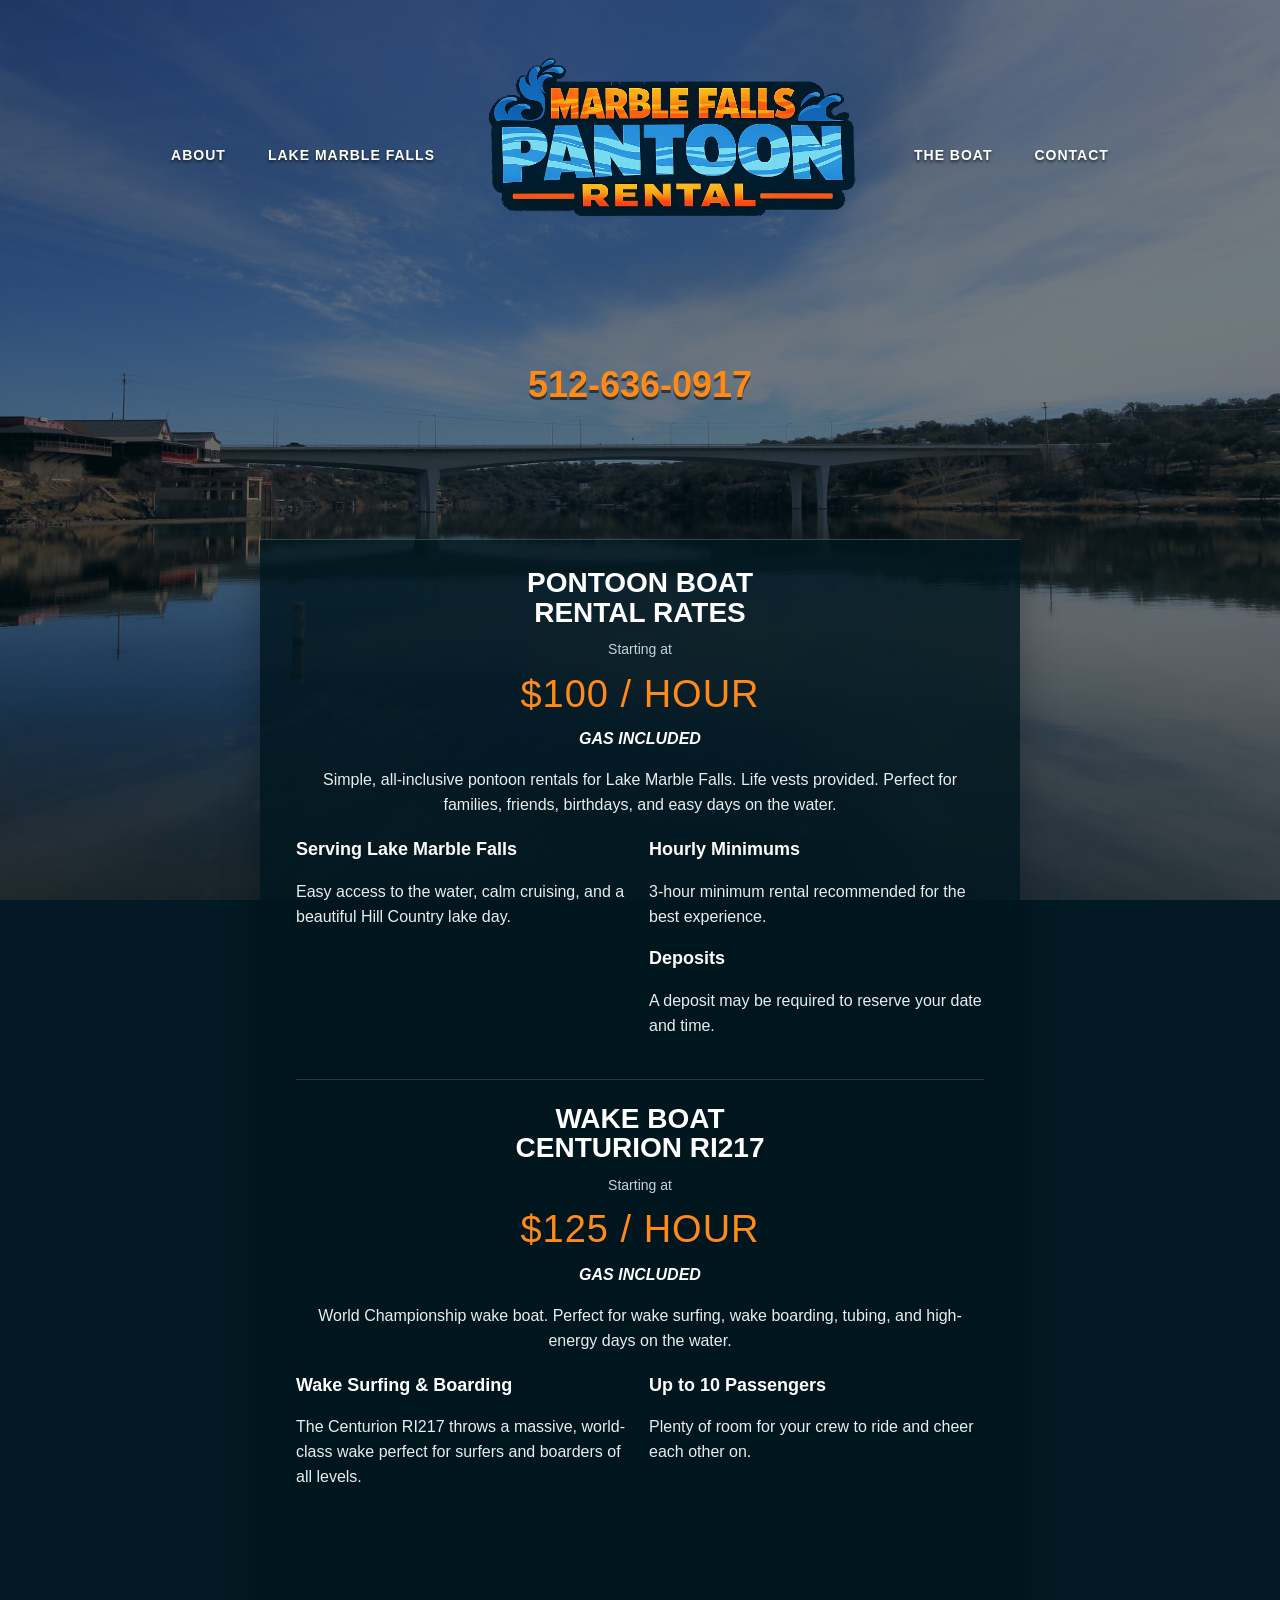
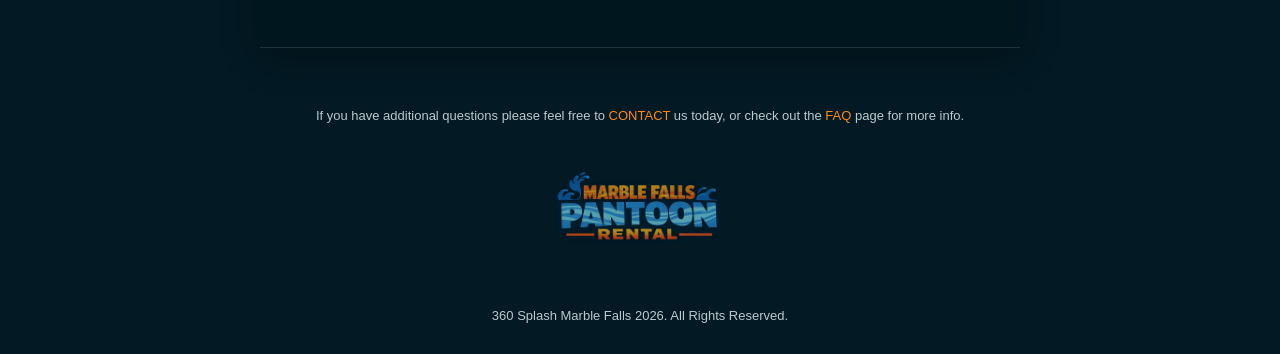
==== index.html @ e782693d "Fix wake boat price to $125/hr" ====
<!doctype html>
<html lang="en">
<head>
  <meta charset="utf-8">
  <meta name="viewport" content="width=device-width,initial-scale=1">
  <title>360 Splash Marble Falls - Pontoon Rentals</title>
  <link rel="stylesheet" href="style.css">
</head>
<body><main class="page">
<nav class="topnav">
  <a href="about.html">About</a>
  <a href="lake-marble-falls.html">Lake Marble Falls</a>
  <a href="index.html"><img class="logo" src="logo2.png" alt="Marble Falls Pantoon Rental"></a>
  <a href="the-boat.html">The Boat</a>
  <a href="contact.html">Contact</a>
</nav>
<section class="hero">
  <h2><a href="tel:5126360917" style="color:inherit;text-decoration:none">512-636-0917</a></h2>
  <a class="book" href="contact.html">Book Today!</a>
</section>

<section class="card rates">
  <h3>Pontoon Boat<br>Rental Rates</h3>
  <div class="starting">Starting at</div>
  <div class="price">$100 / HOUR</div>
  <div class="gas"><em>GAS INCLUDED</em></div>
  <p>Simple, all-inclusive pontoon rentals for Lake Marble Falls. Life vests provided. Perfect for families, friends, birthdays, and easy days on the water.</p>
  <div class="grid">
    <div>
      <h4>Serving Lake Marble Falls</h4>
      <p>Easy access to the water, calm cruising, and a beautiful Hill Country lake day.</p>
    </div>
    <div>
      <h4>Hourly Minimums</h4>
      <p>3-hour minimum rental recommended for the best experience.</p>
      <h4>Deposits</h4>
      <p>A deposit may be required to reserve your date and time.</p>
    </div>
  </div>

  <div class="divider" style="border-top:1px solid rgba(255,255,255,.15);margin:24px 0"></div>
  <h3>Wake Boat<br>Centurion RI217</h3>
  <div class="starting">Starting at</div>
  <div class="price">$125 / HOUR</div>
  <div class="gas"><em>GAS INCLUDED</em></div>
  <p>World Championship wake boat. Perfect for wake surfing, wake boarding, tubing, and high-energy days on the water.</p>
  <div class="grid">
    <div>
      <h4>Wake Surfing &amp; Boarding</h4>
      <p>The Centurion RI217 throws a massive, world-class wake perfect for surfers and boarders of all levels.</p>
    </div>
    <div>
      <h4>Up to 10 Passengers</h4>
      <p>Plenty of room for your crew to ride and cheer each other on.</p>
    </div>
  </div>
  <br>
  <a class="book" href="contact.html">Book Today!</a>
</section>
<footer class="footer">
  If you have additional questions please feel free to <a href="contact.html">CONTACT</a> us today,
  or check out the <a href="faq.html">FAQ</a> page for more info.<br><br>
  <img src="logo2.png" alt="Marble Falls Pantoon Rental" style="width:180px;opacity:.7;margin:10px auto;display:block"><br>
  360 Splash Marble Falls 2026. All Rights Reserved.
</footer>
</main></body></html>
---- style.css ----
/* 360 Splash Marble Falls */
*{box-sizing:border-box}html,body{margin:0;padding:0}body{background:#031923;color:#dbe7e8;font-family:Arial,Helvetica,sans-serif;font-size:16px;line-height:1.55;text-align:center;background-image:url('lake-marble-falls.jpg');background-repeat:no-repeat;background-position:center top;background-size:cover;background-attachment:fixed}body:before{content:"";position:fixed;inset:0;background:rgba(0,20,30,.56);z-index:-1}.page{max-width:1000px;margin:0 auto;min-height:100vh;padding:20px 20px 0}.topnav{display:flex;align-items:center;justify-content:center;gap:42px;text-transform:uppercase;letter-spacing:1px;font-weight:700;font-size:14px;margin:4px auto 22px}.topnav a{color:white;text-decoration:none;text-shadow:0 2px 3px rgba(0,0,0,.6)}.topnav a:hover{color:#ff9022}.logo{width:395px;max-width:46vw;display:block}.hero{padding:28px 0 30px}.hero-logo{width:395px;max-width:82%;margin:0 auto 18px;display:block}.hero h1{margin:0;color:white;font-family:Impact,'Arial Black',sans-serif;text-transform:uppercase;letter-spacing:1px;font-size:50px;line-height:.98;text-shadow:0 3px 0 rgba(0,0,0,.45)}.hero h2{font-family:Impact,'Arial Black',sans-serif;color:#ff8a18;font-size:36px;margin:20px 0 8px;text-shadow:0 3px 0 rgba(0,0,0,.5)}.book{display:inline-block;width:232px;height:54px;background:url('https://360splashatx.com/images/bookbtn.png') center/contain no-repeat;text-indent:-9999px;margin:8px auto 26px}.card{background:rgba(1,22,31,.82);border-top:1px solid rgba(255,255,255,.2);border-bottom:1px solid rgba(255,255,255,.12);max-width:760px;margin:0 auto 22px;padding:28px 36px;color:#e7eeee;box-shadow:0 10px 35px rgba(0,0,0,.28)}.card.wide{max-width:900px}.eyebrow{font-size:13px;color:#fb8315;text-transform:uppercase;letter-spacing:3px;font-weight:800;margin-bottom:16px}.rates h3{font-family:Impact,'Arial Black',sans-serif;text-transform:uppercase;color:white;font-size:28px;line-height:1.05;margin:0 0 12px}.starting{font-size:14px;color:#bfd7d9}.price{font-family:Impact,'Arial Black',sans-serif;color:#ff8a18;font-size:38px;letter-spacing:1px;margin:4px 0}.gas{font-style:italic;color:white;font-weight:700}.grid{display:grid;grid-template-columns:1fr 1fr;gap:18px;text-align:left;margin-top:18px}.grid h4{color:white;margin:0 0 5px;font-size:18px}.content{text-align:left}.content h1,.content h2,.content h3{font-family:Impact,'Arial Black',sans-serif;color:white;text-transform:uppercase;letter-spacing:1px}.content p{margin:0 0 16px}.photo{width:100%;height:auto;display:block;margin:18px auto;border-radius:4px}.fleet-item{display:grid;grid-template-columns:260px 1fr;gap:26px;align-items:start;margin:26px 0;text-align:left}.fleet-item img{width:100%;height:auto;border-radius:4px}.fleet-item h3{margin-top:0}.faq p{margin:0 0 14px}.faq strong{color:white}.links a,.content a{color:#ff8a18}.contact-links{font-family:Impact,'Arial Black',sans-serif;font-size:32px;line-height:1.25;text-align:center;margin-bottom:20px}.contact-links a{color:#ff8a18;text-decoration:none;display:block}.form{display:grid;gap:10px;max-width:560px;margin:20px auto;text-align:left}.form input,.form textarea{width:100%;padding:13px;border:none;background:#e9eeee;color:#10232b;font-size:15px}.form textarea{height:130px}.form button{border:0;background:#ff701b;color:white;font-weight:900;text-transform:uppercase;letter-spacing:1px;padding:14px 20px;cursor:pointer;width:100%}.footer{font-size:13px;color:#b8cacd;margin:36px auto 0;padding:22px 0 28px}.footer a{color:#ff8a18;text-decoration:none}@media(max-width:760px){.topnav{gap:12px;flex-wrap:wrap;font-size:12px}.topnav a:has(.logo){order:-1;flex-basis:100%}.logo{width:260px;max-width:86%;margin:auto}.hero h1{font-size:34px}.hero h2{font-size:26px}.card{padding:22px 18px}.grid,.fleet-item{grid-template-columns:1fr}.contact-links{font-size:24px}}
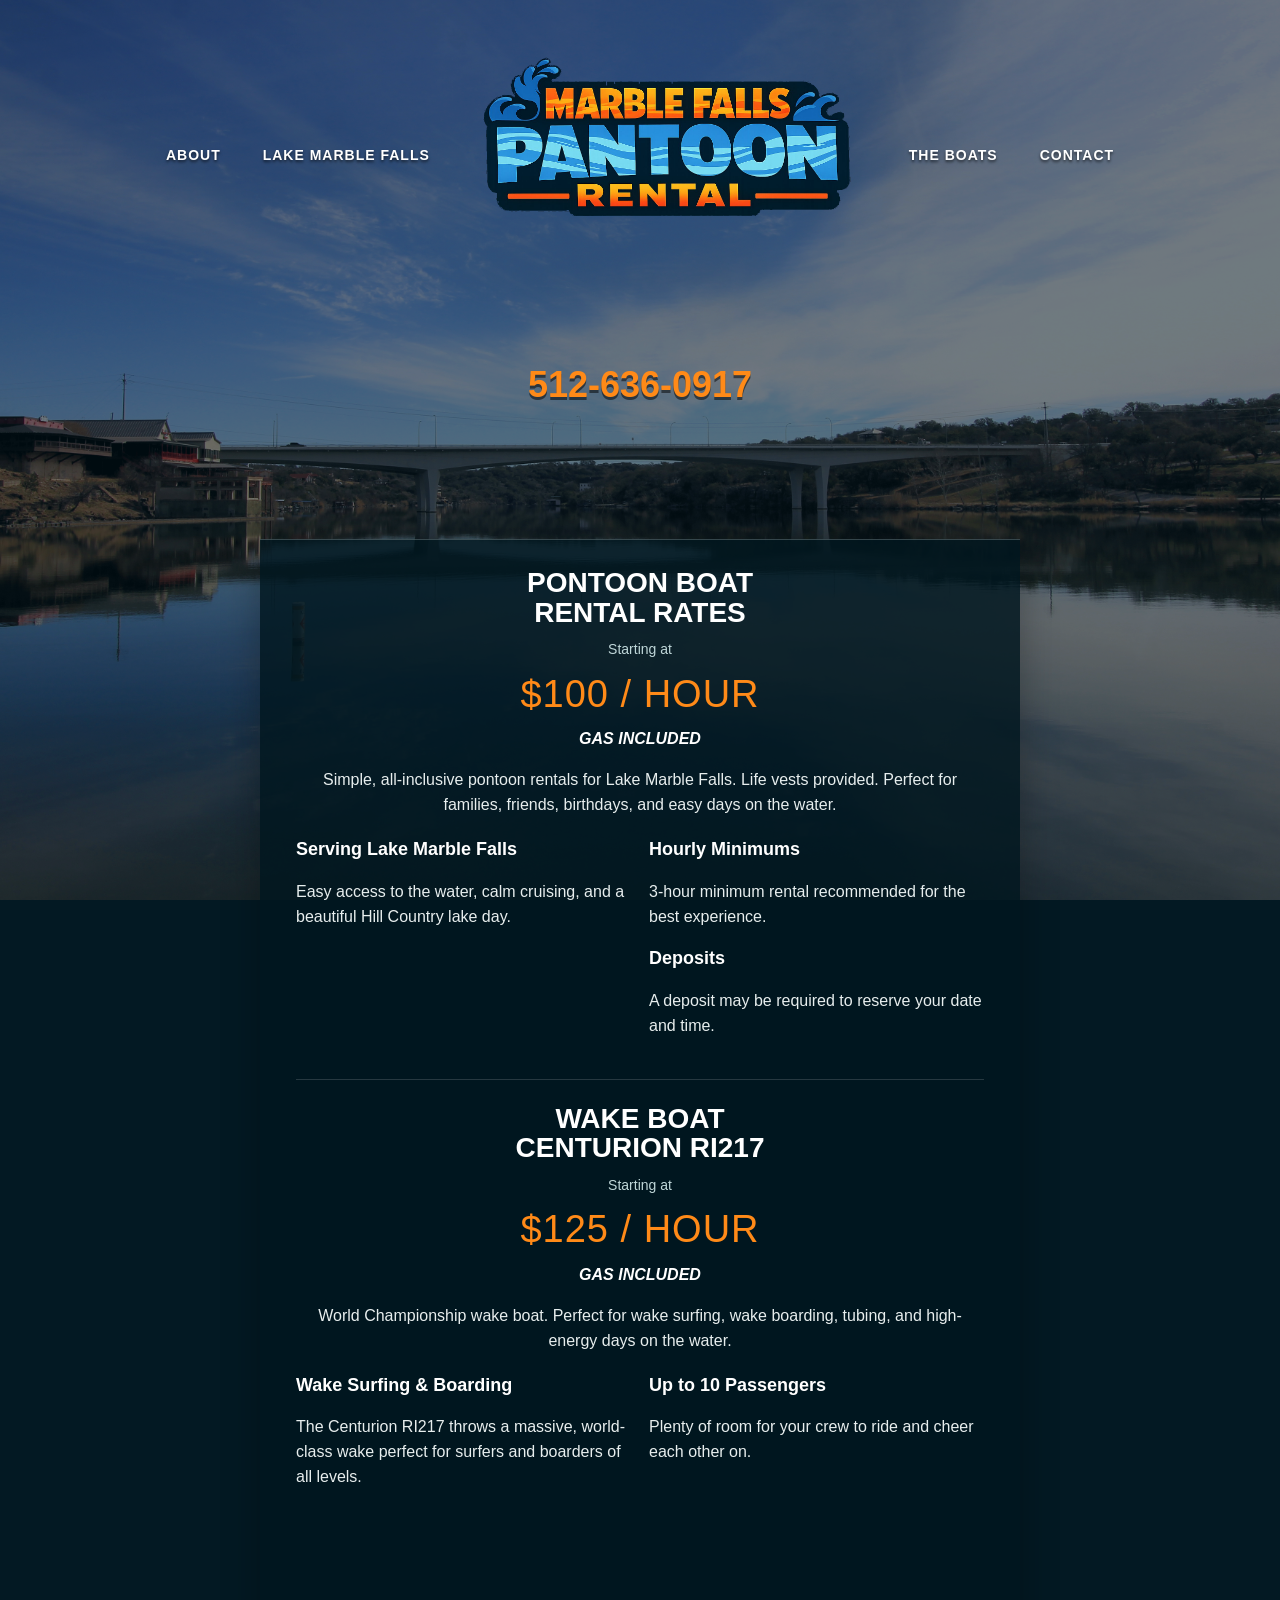
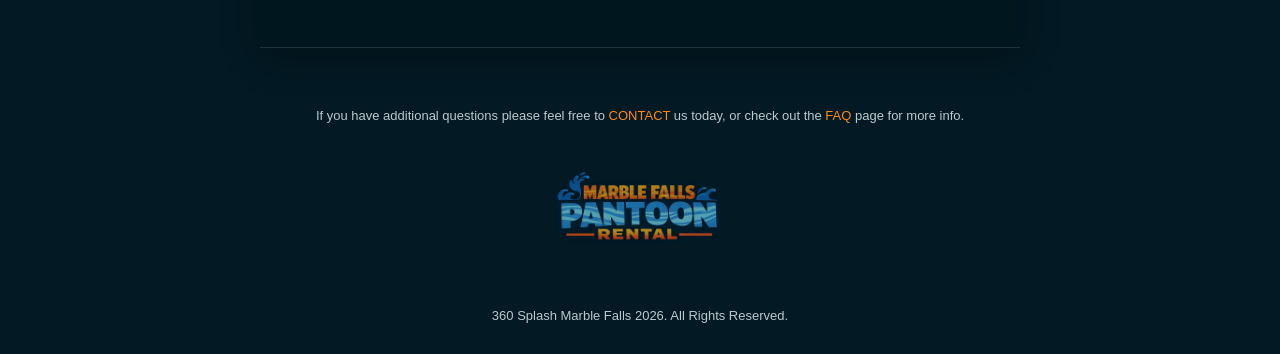
==== commit 5a9602e0: "Rename nav link from The Boat to The Boats" ====
--- a/index.html
+++ b/index.html
@@ -11,7 +11,7 @@
   <a href="about.html">About</a>
   <a href="lake-marble-falls.html">Lake Marble Falls</a>
   <a href="index.html"><img class="logo" src="logo2.png" alt="Marble Falls Pantoon Rental"></a>
-  <a href="the-boat.html">The Boat</a>
+  <a href="the-boat.html">The Boats</a>
   <a href="contact.html">Contact</a>
 </nav>
 <section class="hero">
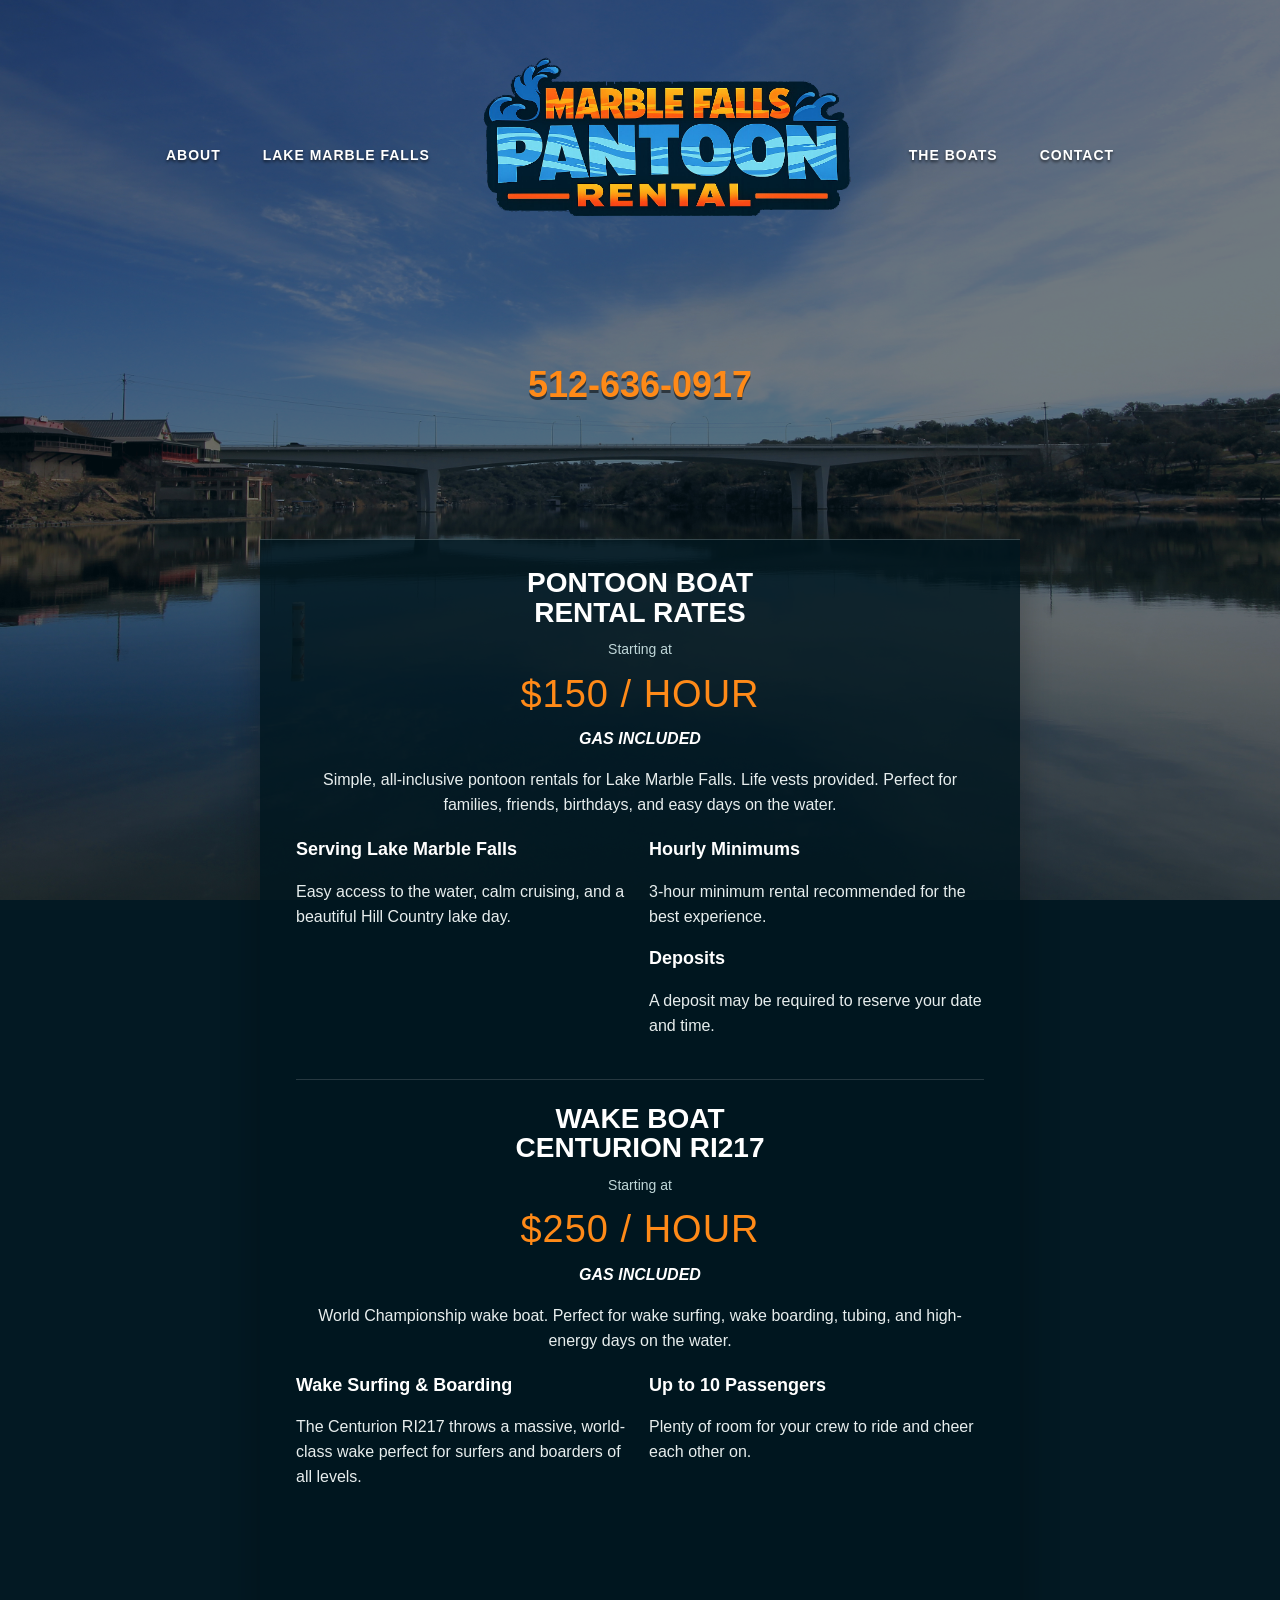
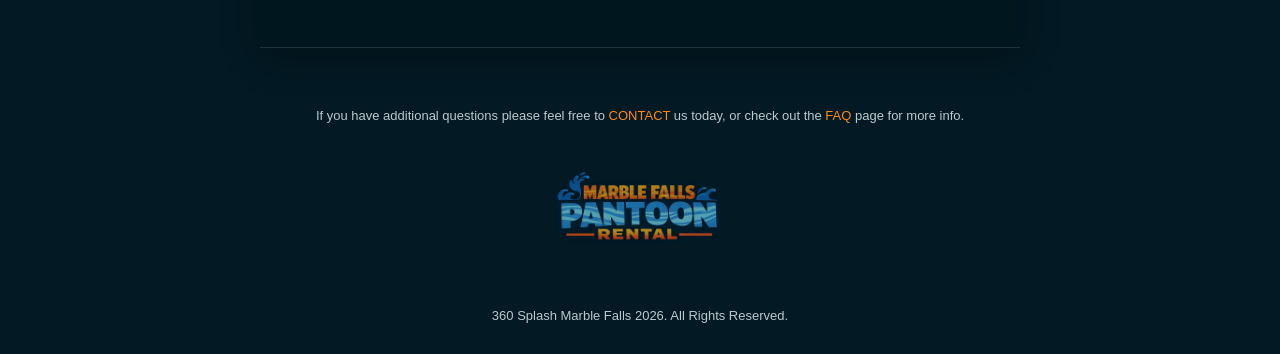
==== commit cb766059: "Update pontoon to $150/hr, wake boat to $250/hr" ====
--- a/index.html
+++ b/index.html
@@ -22,7 +22,7 @@
 <section class="card rates">
   <h3>Pontoon Boat<br>Rental Rates</h3>
   <div class="starting">Starting at</div>
-  <div class="price">$100 / HOUR</div>
+  <div class="price">$150 / HOUR</div>
   <div class="gas"><em>GAS INCLUDED</em></div>
   <p>Simple, all-inclusive pontoon rentals for Lake Marble Falls. Life vests provided. Perfect for families, friends, birthdays, and easy days on the water.</p>
   <div class="grid">
@@ -41,7 +41,7 @@
   <div class="divider" style="border-top:1px solid rgba(255,255,255,.15);margin:24px 0"></div>
   <h3>Wake Boat<br>Centurion RI217</h3>
   <div class="starting">Starting at</div>
-  <div class="price">$125 / HOUR</div>
+  <div class="price">$250 / HOUR</div>
   <div class="gas"><em>GAS INCLUDED</em></div>
   <p>World Championship wake boat. Perfect for wake surfing, wake boarding, tubing, and high-energy days on the water.</p>
   <div class="grid">
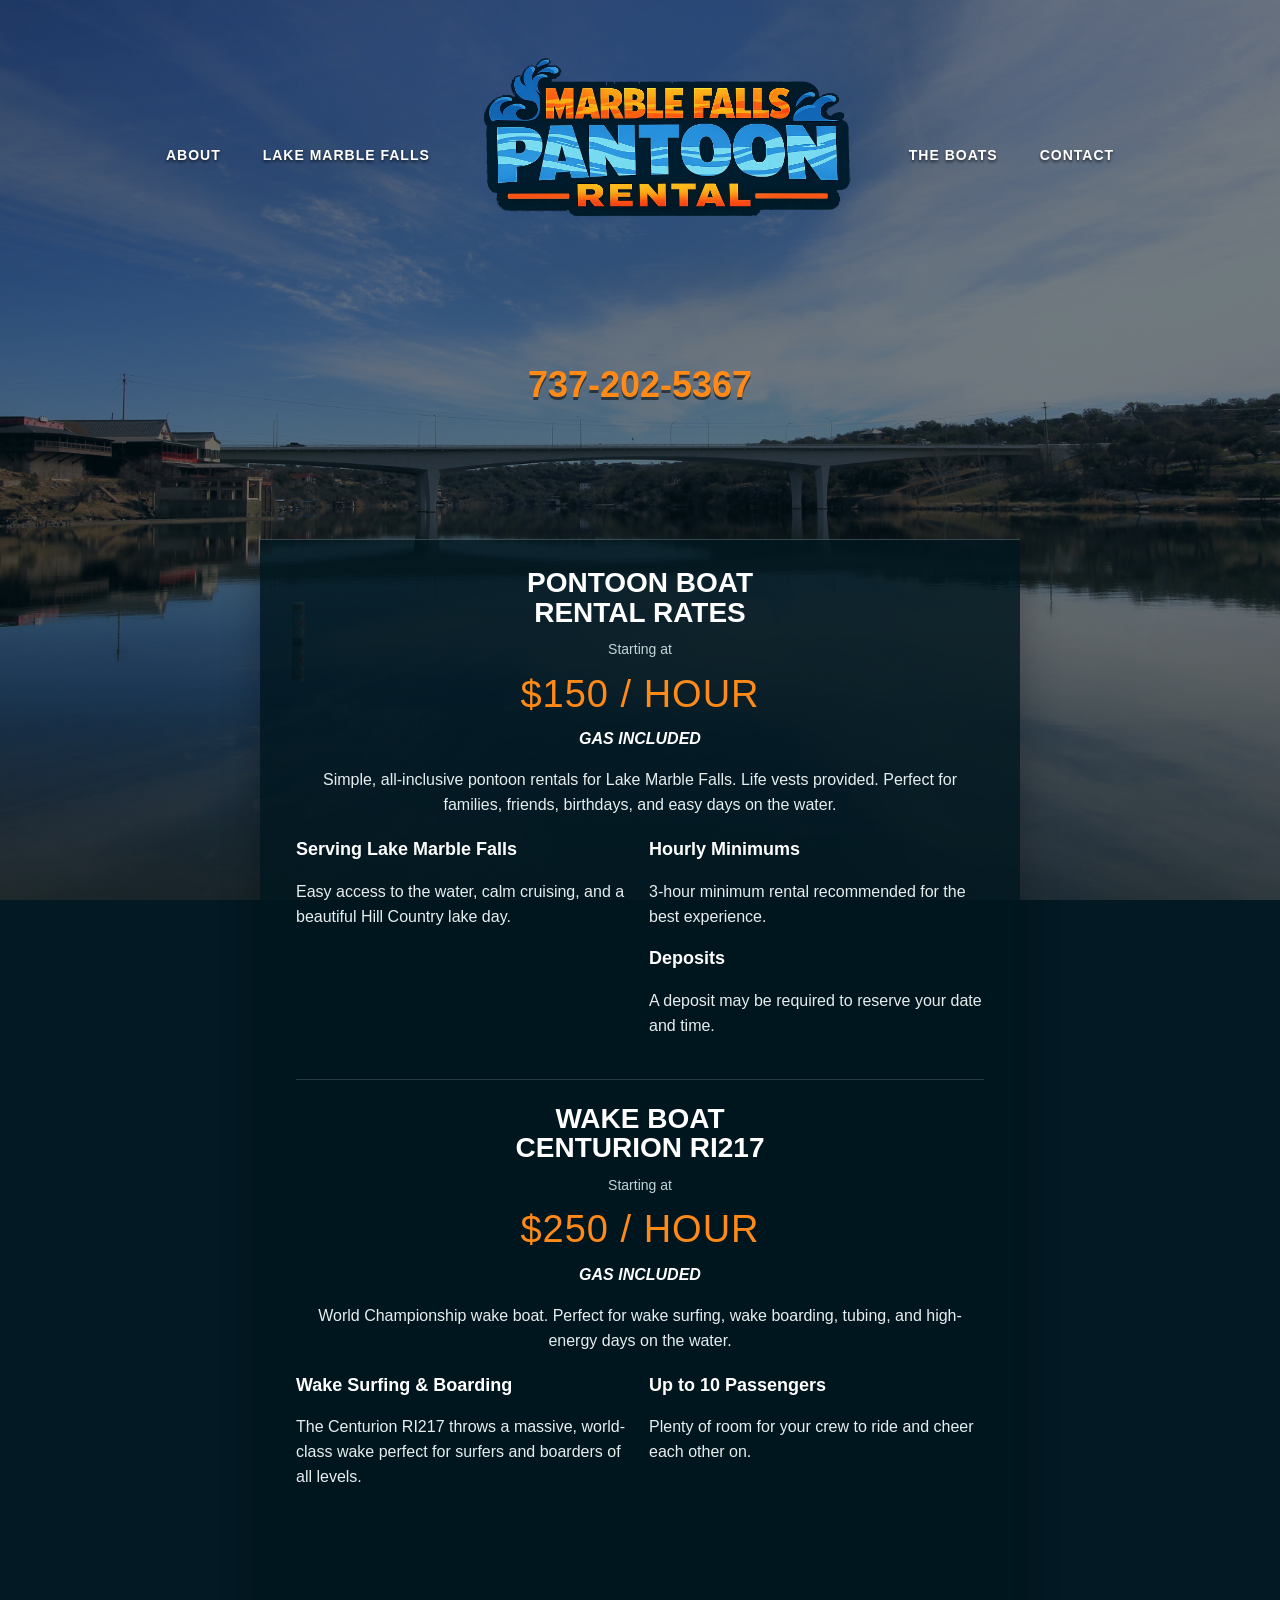
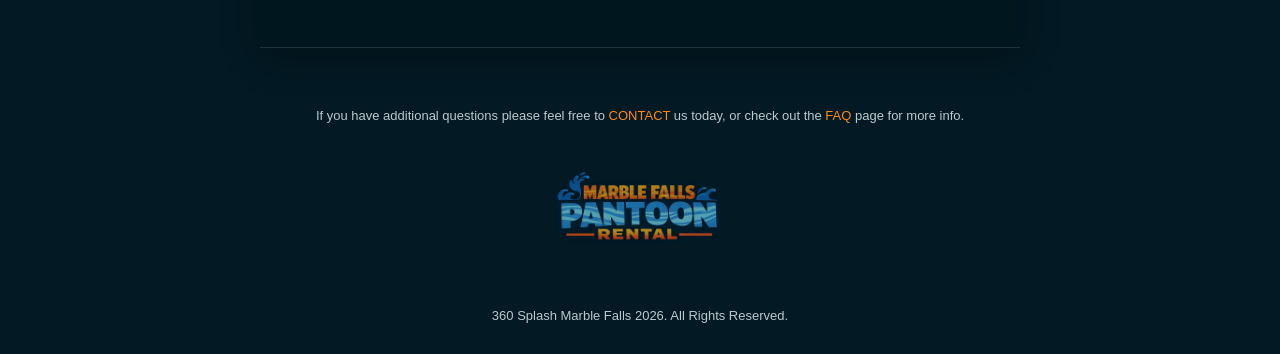
==== commit 9201e058: "Update phone to 737-202-5367 — index.html" ====
--- a/index.html
+++ b/index.html
@@ -3,8 +3,13 @@
 <head>
   <meta charset="utf-8">
   <meta name="viewport" content="width=device-width,initial-scale=1">
-  <title>360 Splash Marble Falls - Pontoon Rentals</title>
+  <title>MF Boat Charters — Pontoon & Wake Boat Rentals on Lake Marble Falls</title>
   <link rel="stylesheet" href="style.css">
+  <meta name="description" content="Pontoon &amp; wake boat rentals on Lake Marble Falls. Call 737-202-5367 to book.">
+  <meta property="og:title" content="MF Boat Charters — Pontoon & Wake Boat Rentals on Lake Marble Falls">
+  <meta property="og:description" content="Pontoon &amp; wake boat rentals on Lake Marble Falls. Call 737-202-5367 to book.">
+  <meta property="og:image" content="https://mfboatcharters.com/pontoon.jpg">
+  <meta property="og:url" content="https://mfboatcharters.com">
 </head>
 <body><main class="page">
 <nav class="topnav">
@@ -15,7 +20,7 @@
   <a href="contact.html">Contact</a>
 </nav>
 <section class="hero">
-  <h2><a href="tel:5126360917" style="color:inherit;text-decoration:none">512-636-0917</a></h2>
+  <h2><a href="tel:7372025367" style="color:inherit;text-decoration:none">737-202-5367</a></h2>
   <a class="book" href="contact.html">Book Today!</a>
 </section>
 
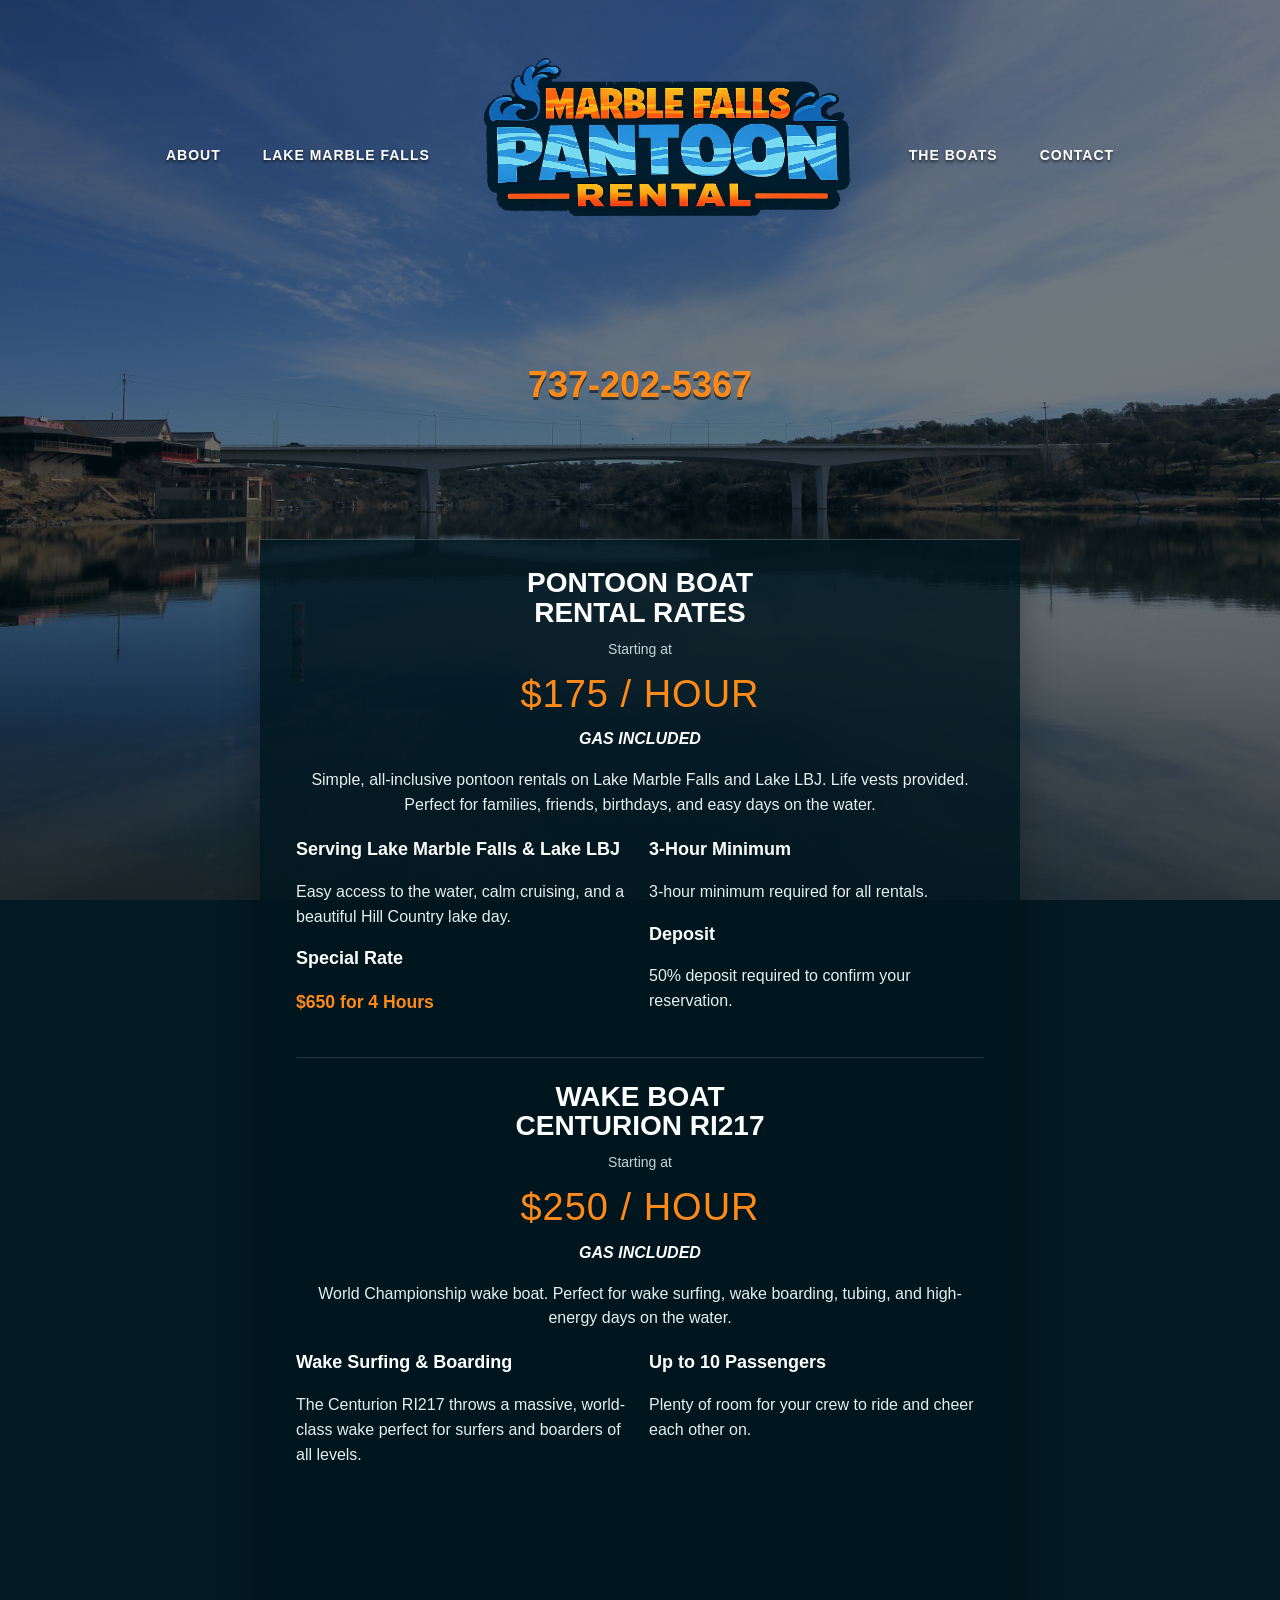
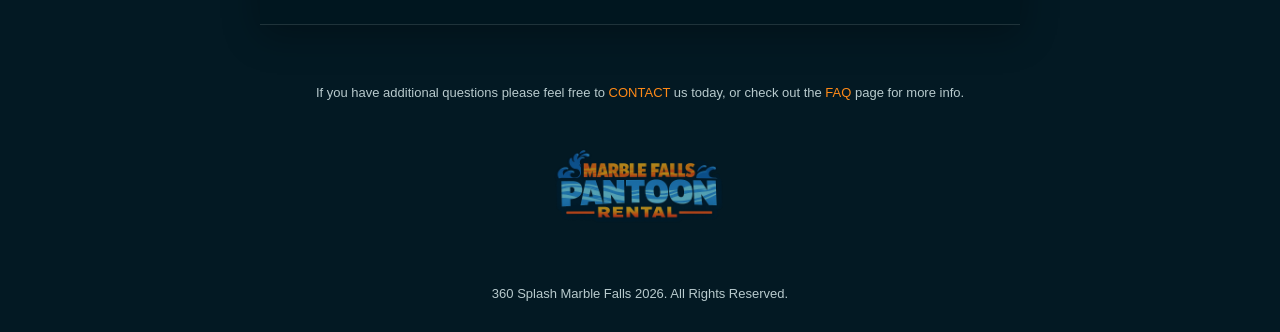
==== commit 9c45584e: "Update pontoon rates — $175/hr, 4hr special, 50% deposit, Lake LBJ" ====
--- a/index.html
+++ b/index.html
@@ -27,19 +27,21 @@
 <section class="card rates">
   <h3>Pontoon Boat<br>Rental Rates</h3>
   <div class="starting">Starting at</div>
-  <div class="price">$150 / HOUR</div>
+  <div class="price">$175 / HOUR</div>
   <div class="gas"><em>GAS INCLUDED</em></div>
-  <p>Simple, all-inclusive pontoon rentals for Lake Marble Falls. Life vests provided. Perfect for families, friends, birthdays, and easy days on the water.</p>
+  <p>Simple, all-inclusive pontoon rentals on Lake Marble Falls and Lake LBJ. Life vests provided. Perfect for families, friends, birthdays, and easy days on the water.</p>
   <div class="grid">
     <div>
-      <h4>Serving Lake Marble Falls</h4>
+      <h4>Serving Lake Marble Falls &amp; Lake LBJ</h4>
       <p>Easy access to the water, calm cruising, and a beautiful Hill Country lake day.</p>
+      <h4>Special Rate</h4>
+      <p><strong style="color:#ff8a18;font-size:1.1em">$650 for 4 Hours</strong></p>
     </div>
     <div>
-      <h4>Hourly Minimums</h4>
-      <p>3-hour minimum rental recommended for the best experience.</p>
-      <h4>Deposits</h4>
-      <p>A deposit may be required to reserve your date and time.</p>
+      <h4>3-Hour Minimum</h4>
+      <p>3-hour minimum required for all rentals.</p>
+      <h4>Deposit</h4>
+      <p>50% deposit required to confirm your reservation.</p>
     </div>
   </div>
 
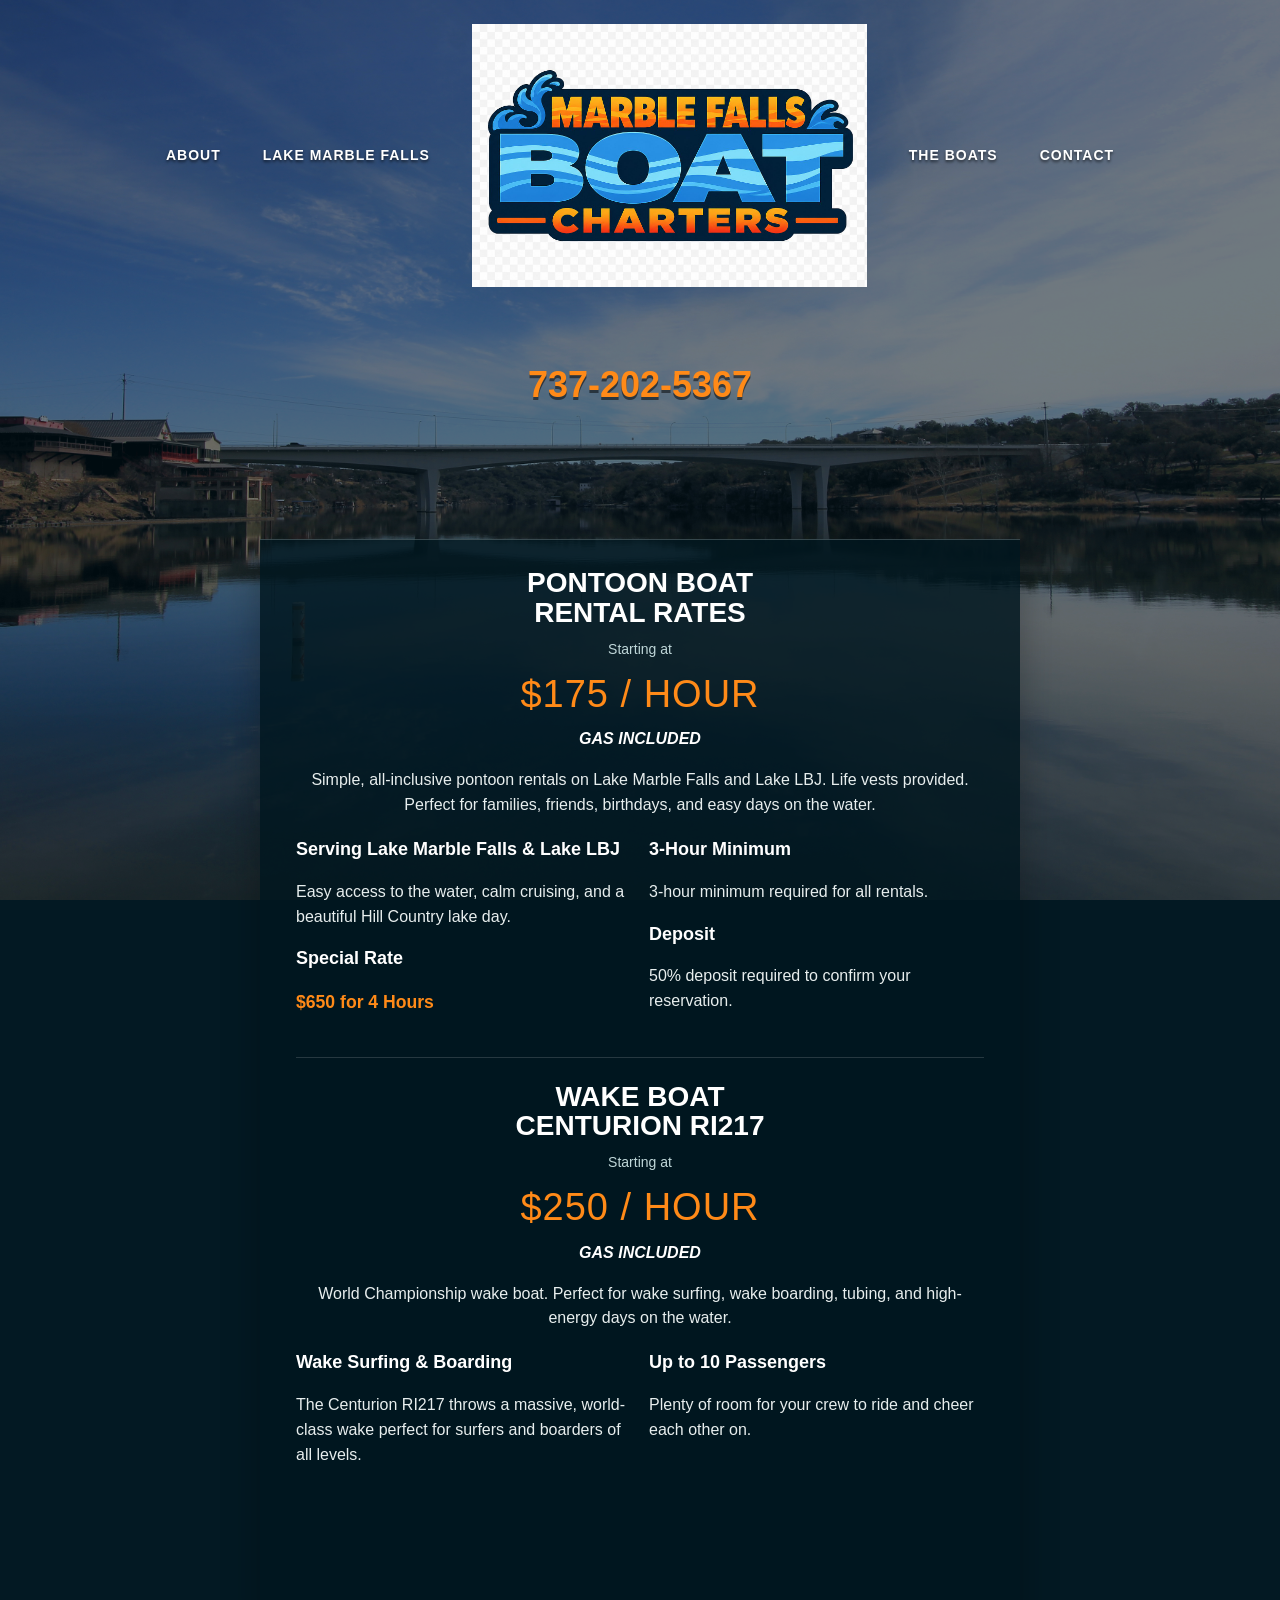
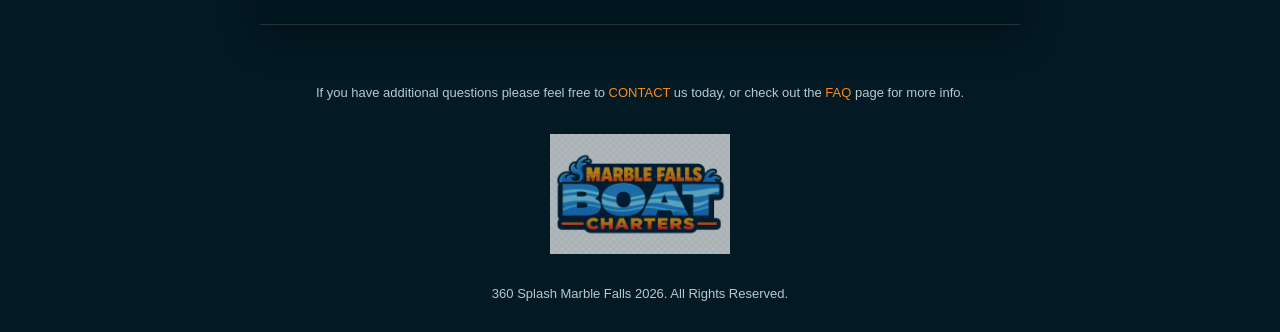
==== commit 578f6c32: "Swap to new Marble Falls Boat Charters logo — index.html" ====
--- a/index.html
+++ b/index.html
@@ -15,7 +15,7 @@
 <nav class="topnav">
   <a href="about.html">About</a>
   <a href="lake-marble-falls.html">Lake Marble Falls</a>
-  <a href="index.html"><img class="logo" src="logo2.png" alt="Marble Falls Pantoon Rental"></a>
+  <a href="index.html"><img class="logo" src="logo3.png" alt="Marble Falls Boat Charters"></a>
   <a href="the-boat.html">The Boats</a>
   <a href="contact.html">Contact</a>
 </nav>
@@ -67,7 +67,7 @@
 <footer class="footer">
   If you have additional questions please feel free to <a href="contact.html">CONTACT</a> us today,
   or check out the <a href="faq.html">FAQ</a> page for more info.<br><br>
-  <img src="logo2.png" alt="Marble Falls Pantoon Rental" style="width:180px;opacity:.7;margin:10px auto;display:block"><br>
+  <img src="logo3.png" alt="Marble Falls Boat Charters" style="width:180px;opacity:.7;margin:10px auto;display:block"><br>
   360 Splash Marble Falls 2026. All Rights Reserved.
 </footer>
 </main></body></html>
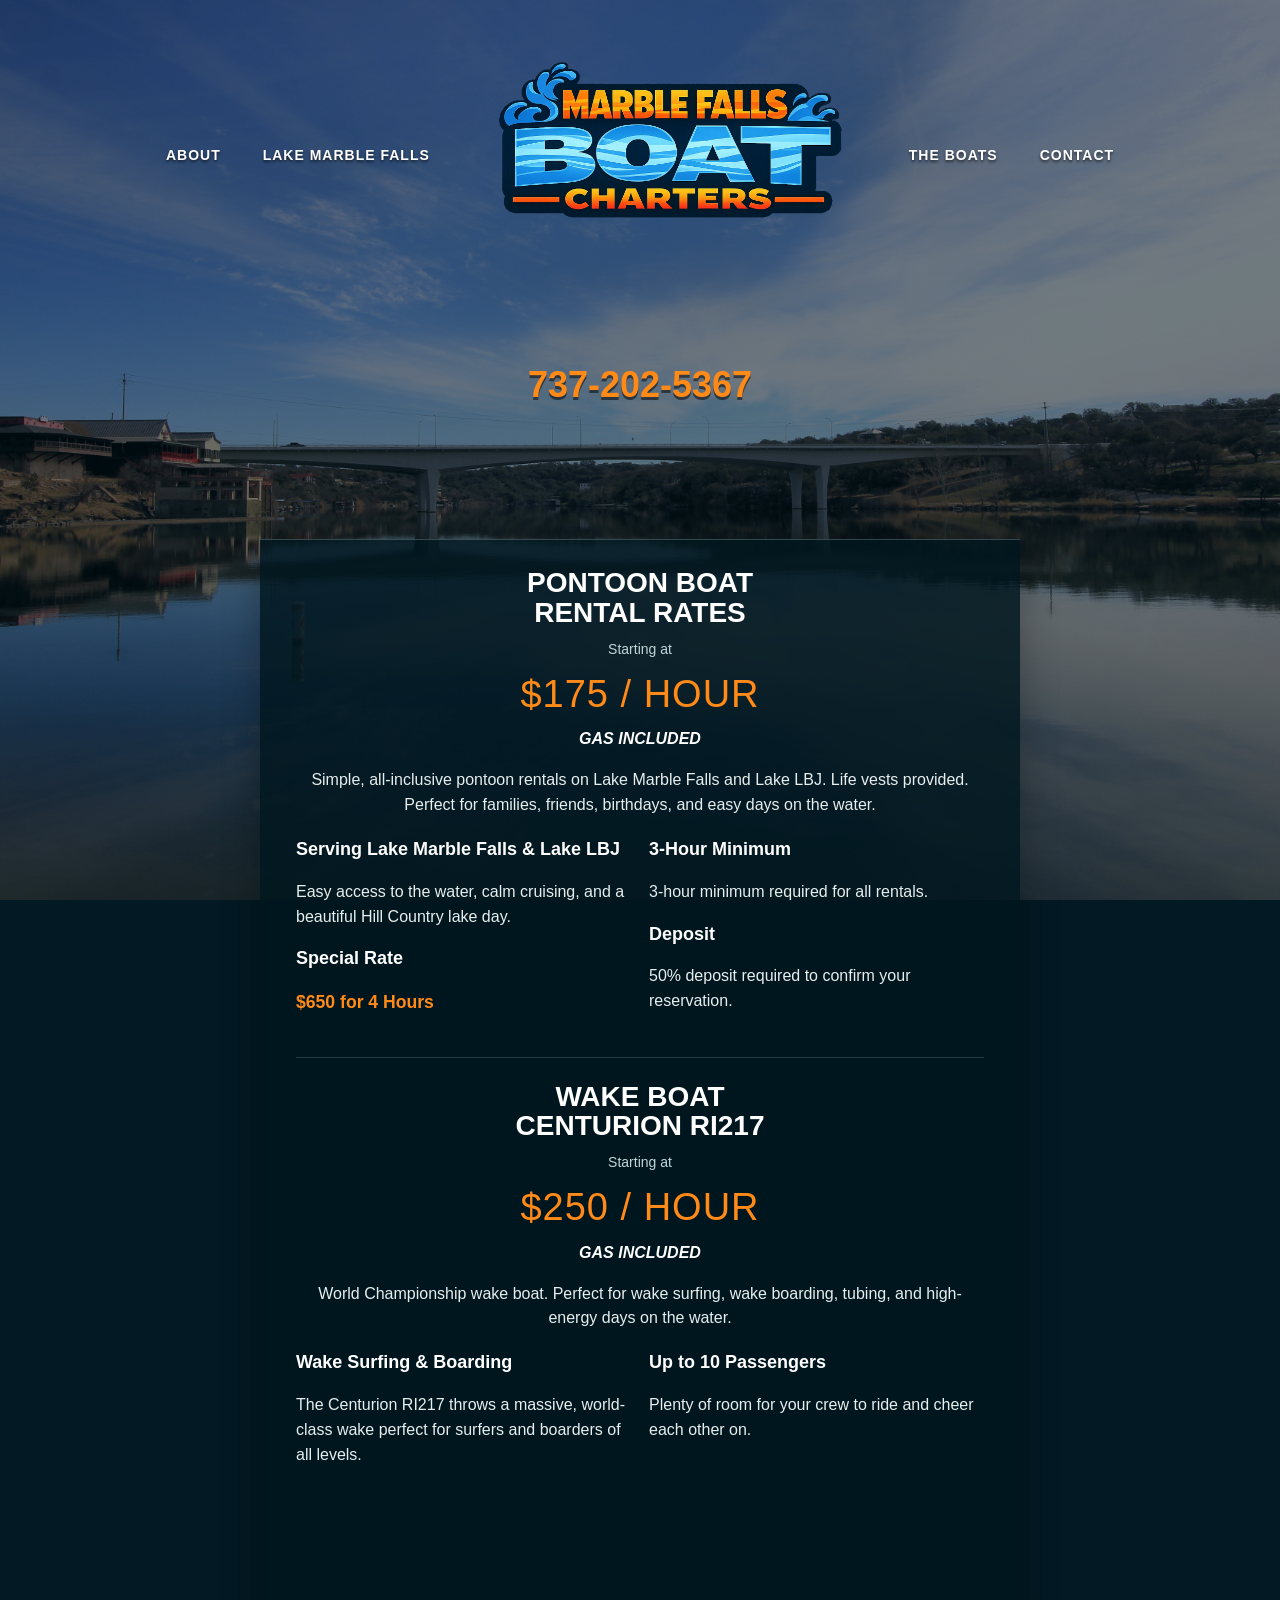
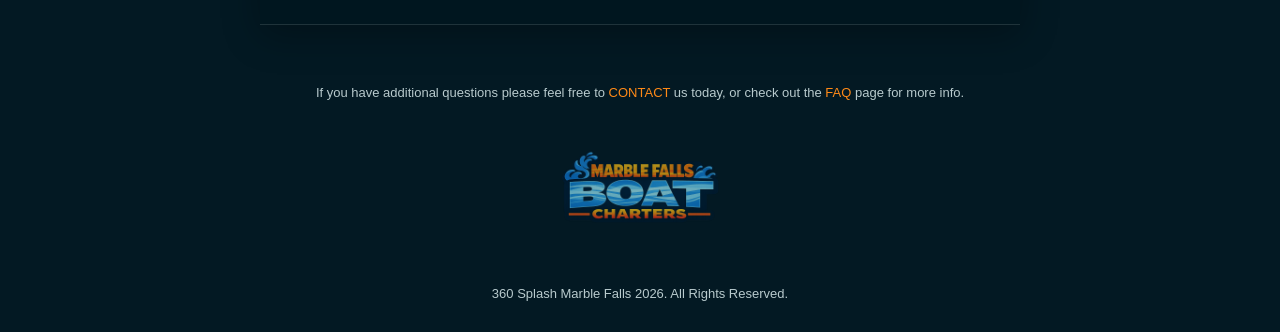
==== commit a9697462: "Swap to logo4.png — index.html" ====
--- a/index.html
+++ b/index.html
@@ -15,7 +15,7 @@
 <nav class="topnav">
   <a href="about.html">About</a>
   <a href="lake-marble-falls.html">Lake Marble Falls</a>
-  <a href="index.html"><img class="logo" src="logo3.png" alt="Marble Falls Boat Charters"></a>
+  <a href="index.html"><img class="logo" src="logo4.png" alt="Marble Falls Boat Charters"></a>
   <a href="the-boat.html">The Boats</a>
   <a href="contact.html">Contact</a>
 </nav>
@@ -67,7 +67,7 @@
 <footer class="footer">
   If you have additional questions please feel free to <a href="contact.html">CONTACT</a> us today,
   or check out the <a href="faq.html">FAQ</a> page for more info.<br><br>
-  <img src="logo3.png" alt="Marble Falls Boat Charters" style="width:180px;opacity:.7;margin:10px auto;display:block"><br>
+  <img src="logo4.png" alt="Marble Falls Boat Charters" style="width:180px;opacity:.7;margin:10px auto;display:block"><br>
   360 Splash Marble Falls 2026. All Rights Reserved.
 </footer>
 </main></body></html>
